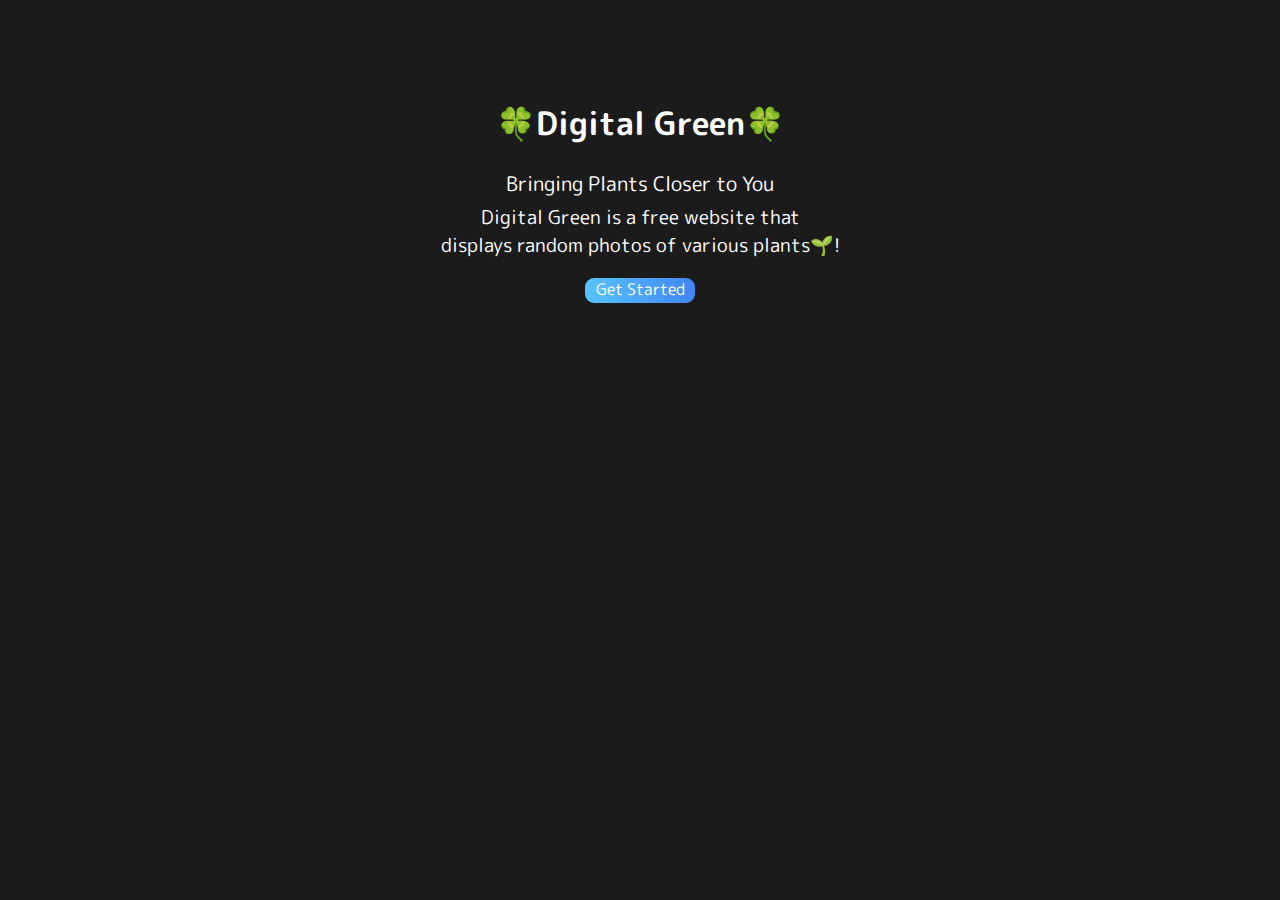
==== index.html @ e83ced5d "Add files via upload" ====
<!DOCTYPE html>
<html lang="en">
<head>
  <meta charset="UTF-8">
  <meta http-equiv="X-UA-Compatible" content="IE=edge">
  <meta name="viewport" content="width=device-width, initial-scale=1.0">
  <title>Digital Green</title>
  <link rel="stylesheet" href="css/style1.css">
</head>
<body>
  <div class="content">
    <h1>🍀Digital Green🍀</h1>
    <p class="subtitle">Bringing Plants Closer to You</p>
    <p class="description">Digital Green is a free website that <br>displays random photos of various plants🌱!</p>
    <a class="button" href="index2.html">Get Started</a>
  </div>
</body>
</html>
---- css/style1.css ----
@import url('https://fonts.googleapis.com/css2?family=M+PLUS+Rounded+1c:wght@300&display=swap');

body {
  color: #ffffff;
  background-color: #1b1b1b;
  font-family: 'M PLUS Rounded 1c', sans-serif;
}

.content {
  margin: 100px 30px 0 30px;

  text-align: center;
}

.subtitle {
  font-size: 20px;
}

.description {
  font-size: 19px;
  margin-top: -15px;
}

.button {
  display: inline-block;
  width: 110px;
  height: 25px;
  border-radius: 9px;
  color: white;
  background: linear-gradient(90deg,#57c4fe,#4285f4);
  border-width:1px;
  border-color: none;
  text-decoration: none;
}
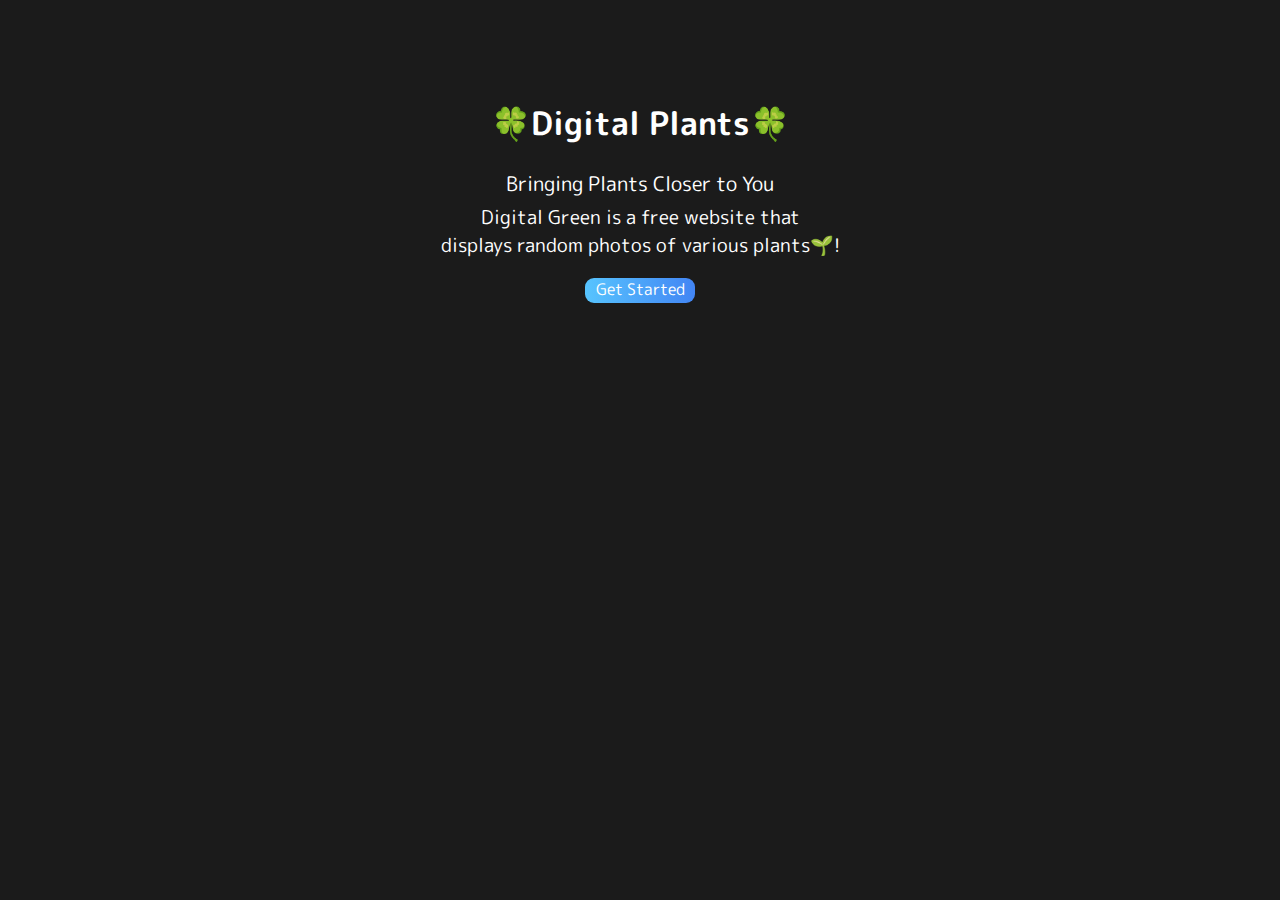
==== commit 2ac6d6be: "Update index.html" ====
--- a/index.html
+++ b/index.html
@@ -4,15 +4,15 @@
   <meta charset="UTF-8">
   <meta http-equiv="X-UA-Compatible" content="IE=edge">
   <meta name="viewport" content="width=device-width, initial-scale=1.0">
-  <title>Digital Green</title>
+  <title>Digital Plants</title>
   <link rel="stylesheet" href="css/style1.css">
 </head>
 <body>
   <div class="content">
-    <h1>🍀Digital Green🍀</h1>
+    <h1>🍀Digital Plants🍀</h1>
     <p class="subtitle">Bringing Plants Closer to You</p>
     <p class="description">Digital Green is a free website that <br>displays random photos of various plants🌱!</p>
     <a class="button" href="index2.html">Get Started</a>
   </div>
 </body>
-</html>+</html>
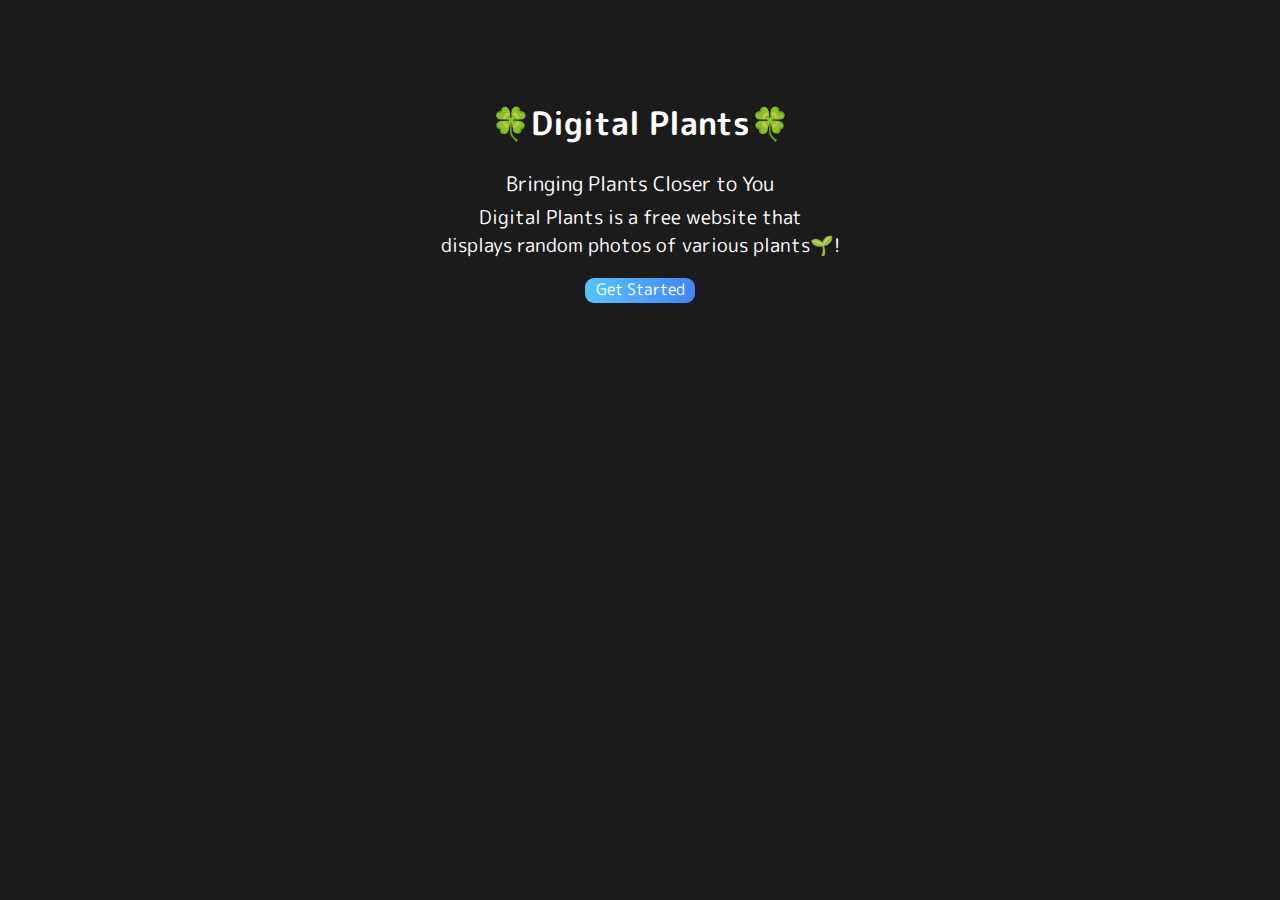
==== commit 6f7e02f3: "Update index.html" ====
--- a/index.html
+++ b/index.html
@@ -11,7 +11,7 @@
   <div class="content">
     <h1>🍀Digital Plants🍀</h1>
     <p class="subtitle">Bringing Plants Closer to You</p>
-    <p class="description">Digital Green is a free website that <br>displays random photos of various plants🌱!</p>
+    <p class="description">Digital Plants is a free website that <br>displays random photos of various plants🌱!</p>
     <a class="button" href="index2.html">Get Started</a>
   </div>
 </body>
